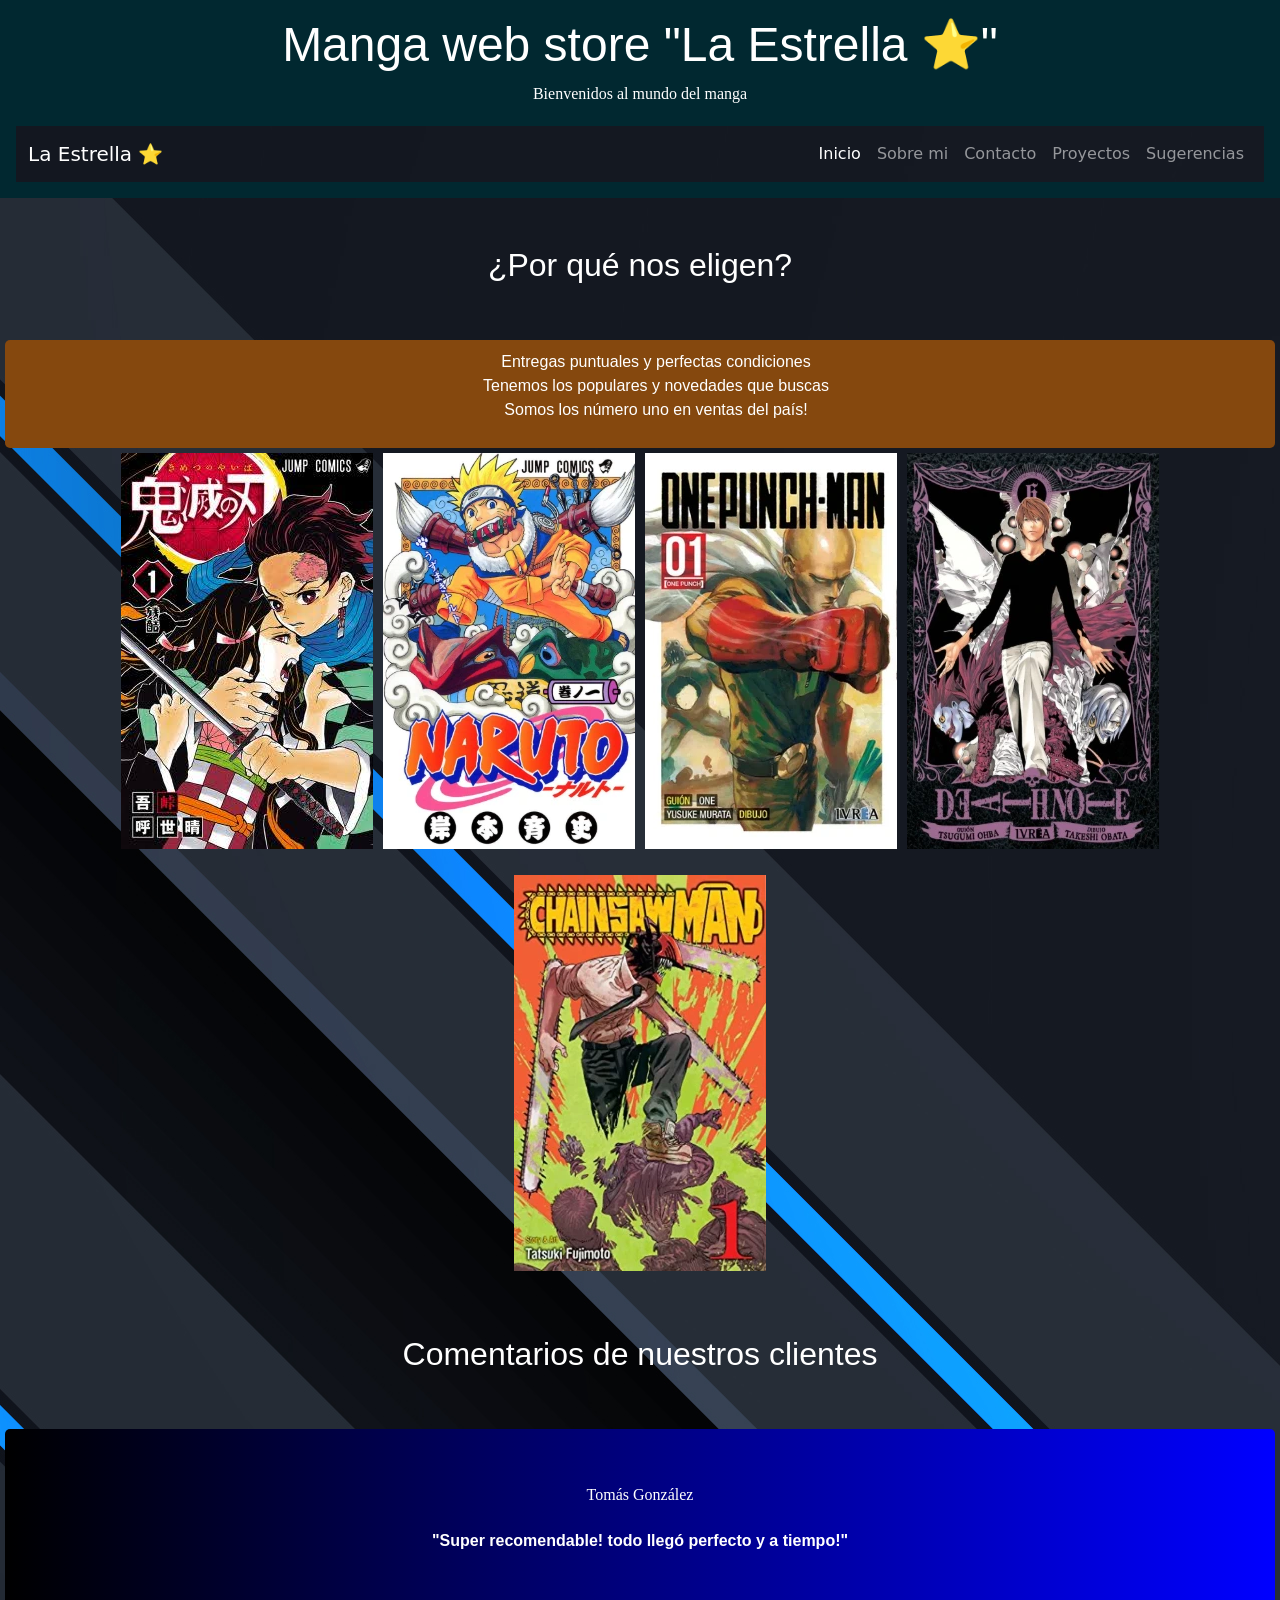
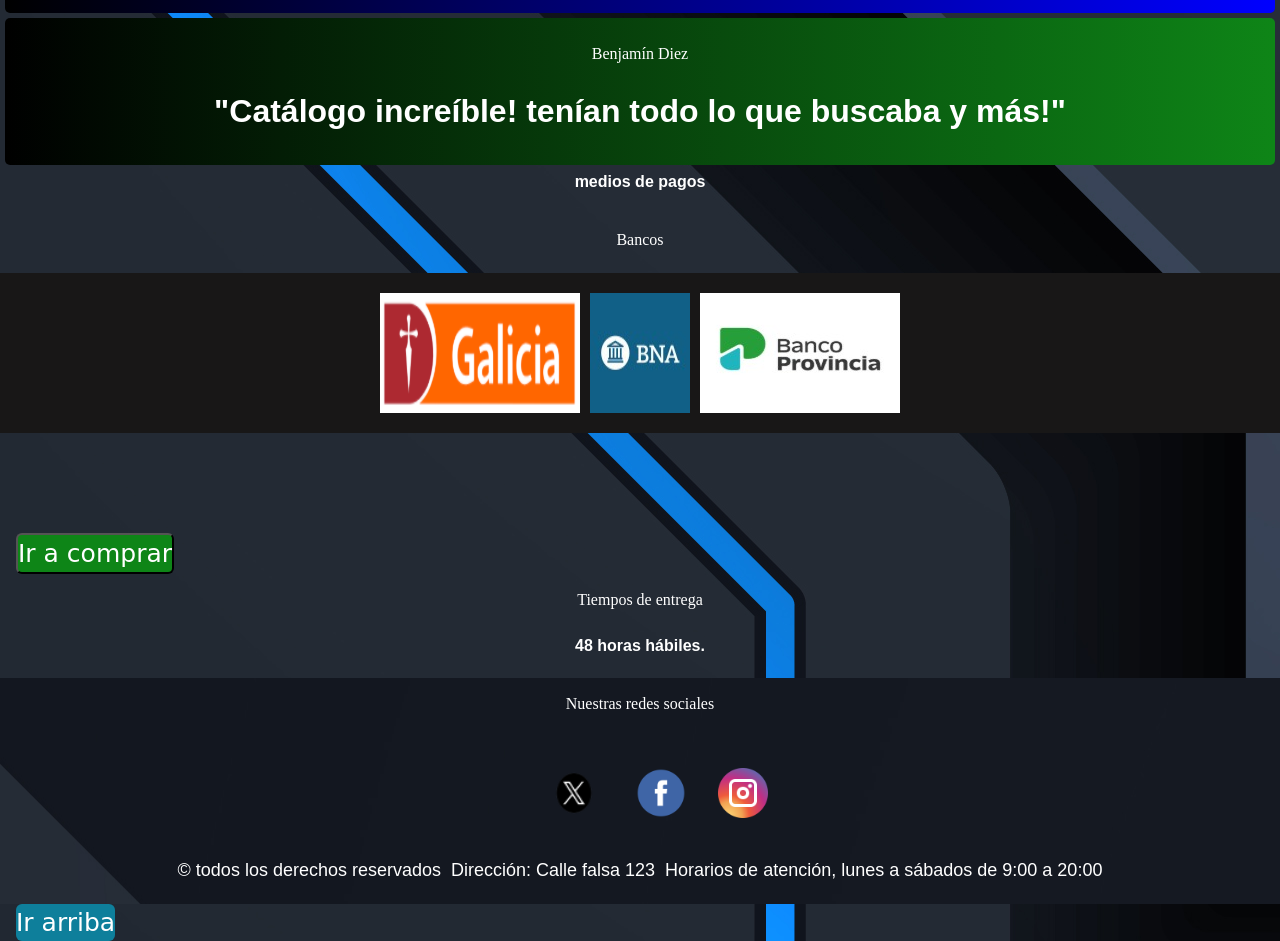
==== index.html @ 61026eee "Add files via upload" ====
<!DOCTYPE html>
<html lang="es">

<head>
    <meta charset="UTF-8">
    <meta name="viewport" content="width=device-width, initial-scale=1.0">

    <meta name="description" content="Somos tu tienda online favorita de mangas, comics, novelas gráficas y mucho más!">
    <meta name="keywords" content="manga, anime, videojuegos, comics, novela graficas, libros, tcg">
    <meta name="author" content="Lucas Salsamendi">

    <meta name="robots" content="index, follow">

    <title>Manga web store, La Estrella ⭐</title>
    <link rel="stylesheet" href="https://cdnjs.cloudflare.com/ajax/libs/animate.css/4.1.1/animate.min.css" />
    <link href="https://cdn.jsdelivr.net/npm/bootstrap@5.3.8/dist/css/bootstrap.min.css" rel="stylesheet"
        integrity="sha384-sRIl4kxILFvY47J16cr9ZwB07vP4J8+LH7qKQnuqkuIAvNWLzeN8tE5YBujZqJLB" crossorigin="anonymous">
    <link rel="stylesheet" href="css/main.css">
</head>

<body>

    <header>

        <h1>Manga web store "La Estrella ⭐"</h1>

        <p>Bienvenidos al mundo del manga</p>

        <nav class="navbar navbar-expand-md navbar-dark bg-dark">
            <div class="container-fluid">
                <a class="navbar-brand" href="#">La Estrella ⭐</a>
                <button class="navbar-toggler" type="button" data-bs-toggle="collapse" data-bs-target="#menuPrincipal"
                    aria-controls="menuPrincipal" aria-expanded="false" aria-label="Abrir menú">
                    <span class="navbar-toggler-icon"></span>
                </button>
                <div class="collapse navbar-collapse" id="menuPrincipal">
                    <ul class="navbar-nav ms-auto">
                        <li class="nav-item"><a class="nav-link active" href="#">Inicio</a></li>
                        <li class="nav-item"><a class="nav-link" href="pages/sobre_mi.html">Sobre mi</a></li>
                        <li class="nav-item"><a class="nav-link" href="pages/contacto.html">Contacto</a></li>
                        <li class="nav-item"><a class="nav-link" href="pages/proyectos.html">Proyectos</a></li>
                        <li class="nav-item"><a class="nav-link" href="pages/sugerencias.html">Sugerencias</a></li>
                    </ul>
                </div>
            </div>
        </nav>
    </header>

    <main>

        <h2>¿Por qué nos eligen?</h2>

        <section class="card-tercera animate__animated animate__backInLeft">
            <ul>
                <li>Entregas puntuales y perfectas condiciones</li>
                <li>Tenemos los populares y novedades que buscas</li>
                <li>Somos los número uno en ventas del país!</li>
            </ul>
        </section>



        <section class="hero-section">

            <figure class="portada"><img src="img/portada-demon-slayer.jpg" alt="Demon Slayer 01"></figure>
            <figure class="portada"><img src="img/portada-naruto.webp" alt="Naruto 01"></figure>
            <figure class="portada"><img src="img/portada-one-punch-man.webp" alt="One Punch Man 01"></figure>
            <figure class="portada"><img src="img/portada-death-note.webp" alt="Death Note"></figure>
            <figure class="portada"><img src="img/portada-chainsaw-man.webp" alt="Chainsaw Man"></figure>

        </section>

        <h2>Comentarios de nuestros clientes</h2>

        <section">

            <div class="card-primera">
                <h3>Tomás González</h3>
                <p>"Super recomendable! todo llegó perfecto y a tiempo!"</p>
            </div>

            <div class="card-segunda">
                <h3>Benjamín Diez</h3>
                <p>"Catálogo increíble! tenían todo lo que buscaba y más!"</p>
            </div>
            </section>

            <section>
                <p>medios de pagos</p>

                <h3>Bancos</h3>

                <div class="contenedor-bancos">
                    <img src="img/galicia.png" alt="Banco Galicia">
                    <img src="img/nacion.jpg" alt="Banco Nación">
                    <img src="img/provincia.jpg" alt="Banco Provincia">
                </div>



                <button class="boton-comprar">Ir a comprar</button>


                <h3>Tiempos de entrega</h3>
                <p>48 horas hábiles.</p>
            </section>

    </main>

    <footer>

        <h3>Nuestras redes sociales</h3>

        <ul>
            <li><a href="https://x.com/" target="_blank"><img src="img/x.png" alt="X"></a></li>
            <li><a href="https://www.facebook.com" target="_blank"><img src="img/facebook.png" alt="Facebook"></a></li>
            <li><a href="https://www.instagram.com/" target="_blank"><img src="img/instagram.png" alt="Instagram"></a>
            </li>
        </ul>

        <div class="pie-de-pagina">
            <p>&copy; todos los derechos reservados</p>
            <p>Dirección: Calle falsa 123</p>
            <p>Horarios de atención, lunes a sábados de 9:00 a 20:00</p>
        </div>
    </footer>

    <a href="#" class="boton-arriba">Ir arriba</a>

    <script src="https://cdn.jsdelivr.net/npm/bootstrap@5.3.8/dist/js/bootstrap.bundle.min.js"
        integrity="sha384-FKyoEForCGlyvwx9Hj09JcYn3nv7wiPVlz7YYwJrWVcXK/BmnVDxM+D2scQbITxI"
        crossorigin="anonymous"></script>
</body>

</html>
---- css/main.css ----
* {
  margin: 0;
  padding: 0;
  box-sizing: border-box;
}

.boton-arriba, .boton-comprar {
  display: inline-block;
  pad: 10px 15px;
  text-decoration: none;
  border-radius: 6px;
  margin-left: 1rem;
}

.contacto-email, .contacto-wssp {
  display: flex;
  width: 100px;
  height: 100px;
}

body {
  background-color: #0a6177;
  background-image: url("/img/fondo.jpg");
}
@media (max-width: 900px) {
  body {
    overflow: hidden;
    width: 100%;
    height: 100%;
  }
}
@media (max-width: 768px) {
  body {
    overflow: hidden;
    width: 100%;
    height: 100%;
  }
}

.hero-section {
  display: flex;
  justify-content: center;
  gap: 10px;
  flex-wrap: wrap;
}
.hero-section figure img:hover {
  transform: scale(1.05);
}

main ul {
  list-style: none;
  font-family: Verdana, Geneva, Tahoma, sans-serif;
}
main p {
  display: flex;
  justify-content: center;
  font-family: Verdana, Geneva, Tahoma, sans-serif;
  font-weight: bold;
}
main .contenedor-goku {
  display: flex;
  justify-content: center;
}
main .contenedor-gon {
  display: flex;
  justify-content: center;
}
main .seccion-contacto {
  display: flex;
  justify-content: center;
}

h1 {
  text-align: center;
  font-size: 3rem;
  font-family: "Franklin Gothic Medium", "Arial Narrow", Arial, sans-serif;
}
@media (max-width: 900px) {
  h1 {
    font-size: 1.9rem;
  }
}
@media (max-width: 768px) {
  h1 {
    font-size: 1.5rem;
  }
}

h2 {
  font-size: 2rem;
  text-align: center;
  padding: 3rem;
  font-family: "Franklin Gothic Medium", "Arial Narrow", Arial, sans-serif;
  color: #ffffff;
}

h3 {
  font-size: 1rem;
  text-align: center;
  padding: 1rem;
  color: #ffffff;
  font-family: Georgia, "Times New Roman", Times, serif;
}

p {
  font-family: "Times New Roman", Times, serif;
  margin-bottom: 20px;
  color: #ffffff;
}

nav {
  background-color: rgba(24, 95, 175, 0.8470588235);
  background-image: url("/img/fondo.jpg");
}
@media (max-width: 900px) {
  nav {
    font-size: 1.9rem;
  }
}
@media (max-width: 768px) {
  nav {
    display: flex;
    flex-wrap: wrap;
    font-size: 1rem;
    padding: 0.1rem;
    margin: 0rem;
  }
}

header {
  background-color: #012830;
  color: #ffffff;
  padding: 1rem;
  text-align: center;
}

footer {
  background-color: #cedde0;
  color: #181717;
  background-image: url("/img/fondo.jpg");
}
footer ul {
  list-style: none;
  display: flex;
  justify-content: center;
}
footer li {
  display: block;
  padding: 1rem;
  font-size: 3rem;
}
footer p {
  font-family: "Franklin Gothic Medium", "Arial Narrow", Arial, sans-serif;
  font-size: 18px;
}
footer .pie-de-pagina {
  display: flex;
  justify-content: center;
  gap: 10px;
}

.contenedor-bancos {
  display: flex;
  justify-content: center;
  gap: 10px;
  background-color: #181717;
  padding: 20px 20px;
}
@media (max-width: 900px) {
  .contenedor-bancos {
    padding: 0.2rem;
    margin: 0rem;
  }
}
@media (max-width: 768px) {
  .contenedor-bancos {
    padding: 0.2rem;
    flex-wrap: wrap;
  }
}

.boton-arriba {
  background-color: #0e7f9b;
  color: #ffffff;
  font-size: 25px;
}

.boton-comprar {
  background-color: #0e8517;
  color: #ffffff;
  font-size: 25px;
  margin-top: 100px;
}

.card-primera {
  background-color: blue;
  color: white;
  border-radius: 5px;
  padding: 10px;
  margin: 5px;
  background: linear-gradient(to left, blue, black);
  padding: 40px;
}
@media (max-width: 900px) {
  .card-primera {
    font-size: 1.9rem;
  }
}
@media (max-width: 768px) {
  .card-primera {
    font-size: 1rem;
  }
}

.card-segunda {
  background-color: #0e8517;
  color: #ffffff;
  border-radius: 5px;
  padding: 10px;
  margin: 5px;
  background: linear-gradient(to left, #0e8517, black);
  font-size: xx-large;
}

.card-tercera {
  background-color: #85480e;
  color: #ffffff;
  border-radius: 5px;
  padding: 10px;
  margin: 5px;
  font-size: 1rem;
}
.card-tercera ul li {
  display: flex;
  justify-content: center;
}
@media (max-width: 900px) {
  .card-tercera ul li {
    font-size: 1.9rem;
  }
}
@media (max-width: 768px) {
  .card-tercera ul li {
    font-size: 0.8rem;
  }
}

.contenedor-general-formulario {
  display: flex;
  justify-content: center;
}
.contenedor-general-formulario .form-container {
  background: #ffffff;
  padding: 30px;
  border-width: 1px;
  border-style: solid;
  border-color: #e0e0e0;
  border-radius: 12px;
  width: 100%;
  max-width: 500px;
  box-shadow: 0 4px 15px rgba(0, 0, 0, 0.0509803922);
}
.contenedor-general-formulario .form-container h2 {
  color: #333333;
  margin-bottom: 8px;
  font-size: 24px;
}
.contenedor-general-formulario .form-container p {
  color: #666666;
  font-size: 14px;
  margin-bottom: 20px;
}
.contenedor-general-formulario .input-group {
  margin-bottom: 18px;
  display: flex;
  flex-direction: column;
}
.contenedor-general-formulario .input-group label {
  font-size: 13px;
  font-weight: 600;
  color: #444444;
  margin-bottom: 6px;
}
.contenedor-general-formulario .input-group input,
.contenedor-general-formulario .input-group select,
.contenedor-general-formulario .input-group textarea {
  padding: 12px;
  border: 1px solid #ccc;
  border-radius: 6px;
  font-size: 14px;
  outline: none;
  transition: border-color 0.2s ease;
}
.contenedor-general-formulario .input-group input:focus,
.contenedor-general-formulario .input-group select:focus,
.contenedor-general-formulario .input-group textarea:focus {
  border-color: #007bff;
}
.contenedor-general-formulario .btn-submit {
  background-color: #007bff;
  color: white;
  padding: 12px;
  border: none;
  border-radius: 6px;
  font-size: 16px;
  font-weight: 600;
  cursor: pointer;
  width: 100%;
  transition: background-color 0.2s ease;
}
.contenedor-general-formulario .btn-submit:hover {
  background-color: #0056b3;
}

/*# sourceMappingURL=main.css.map */
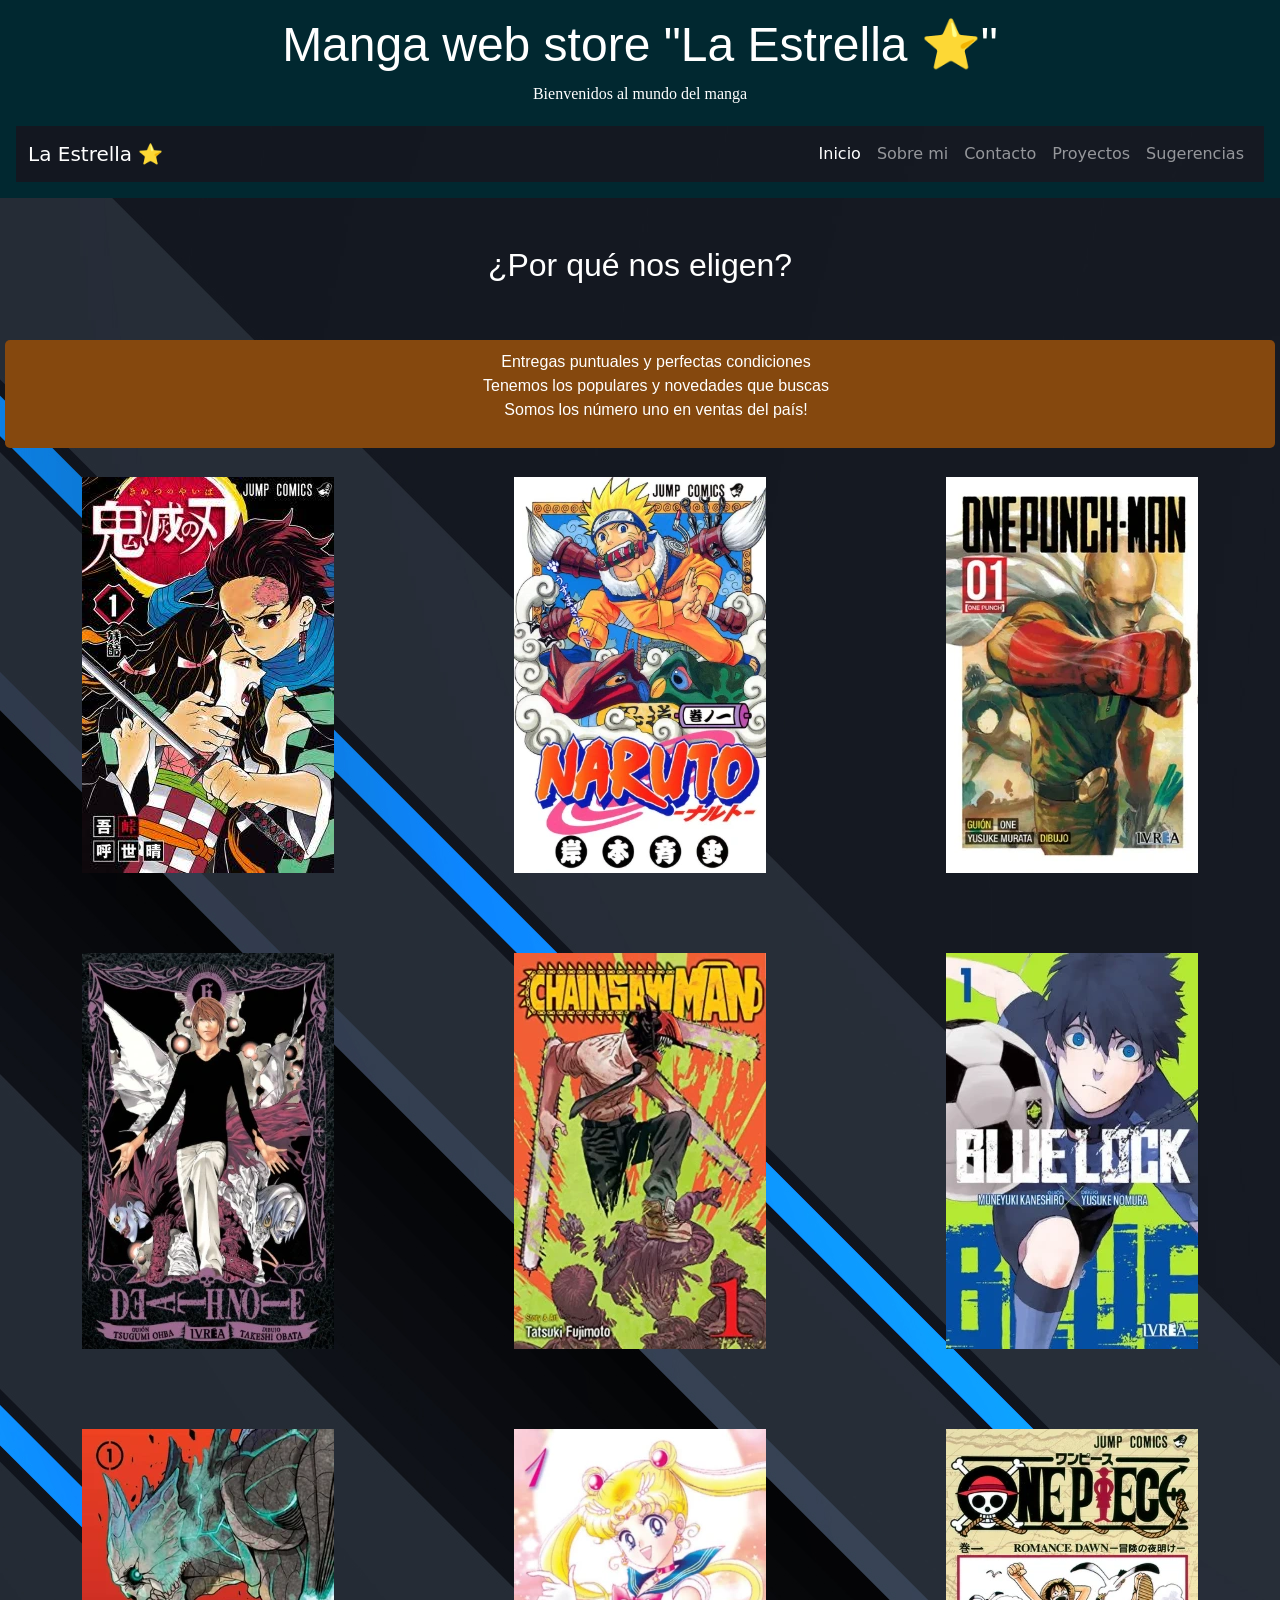
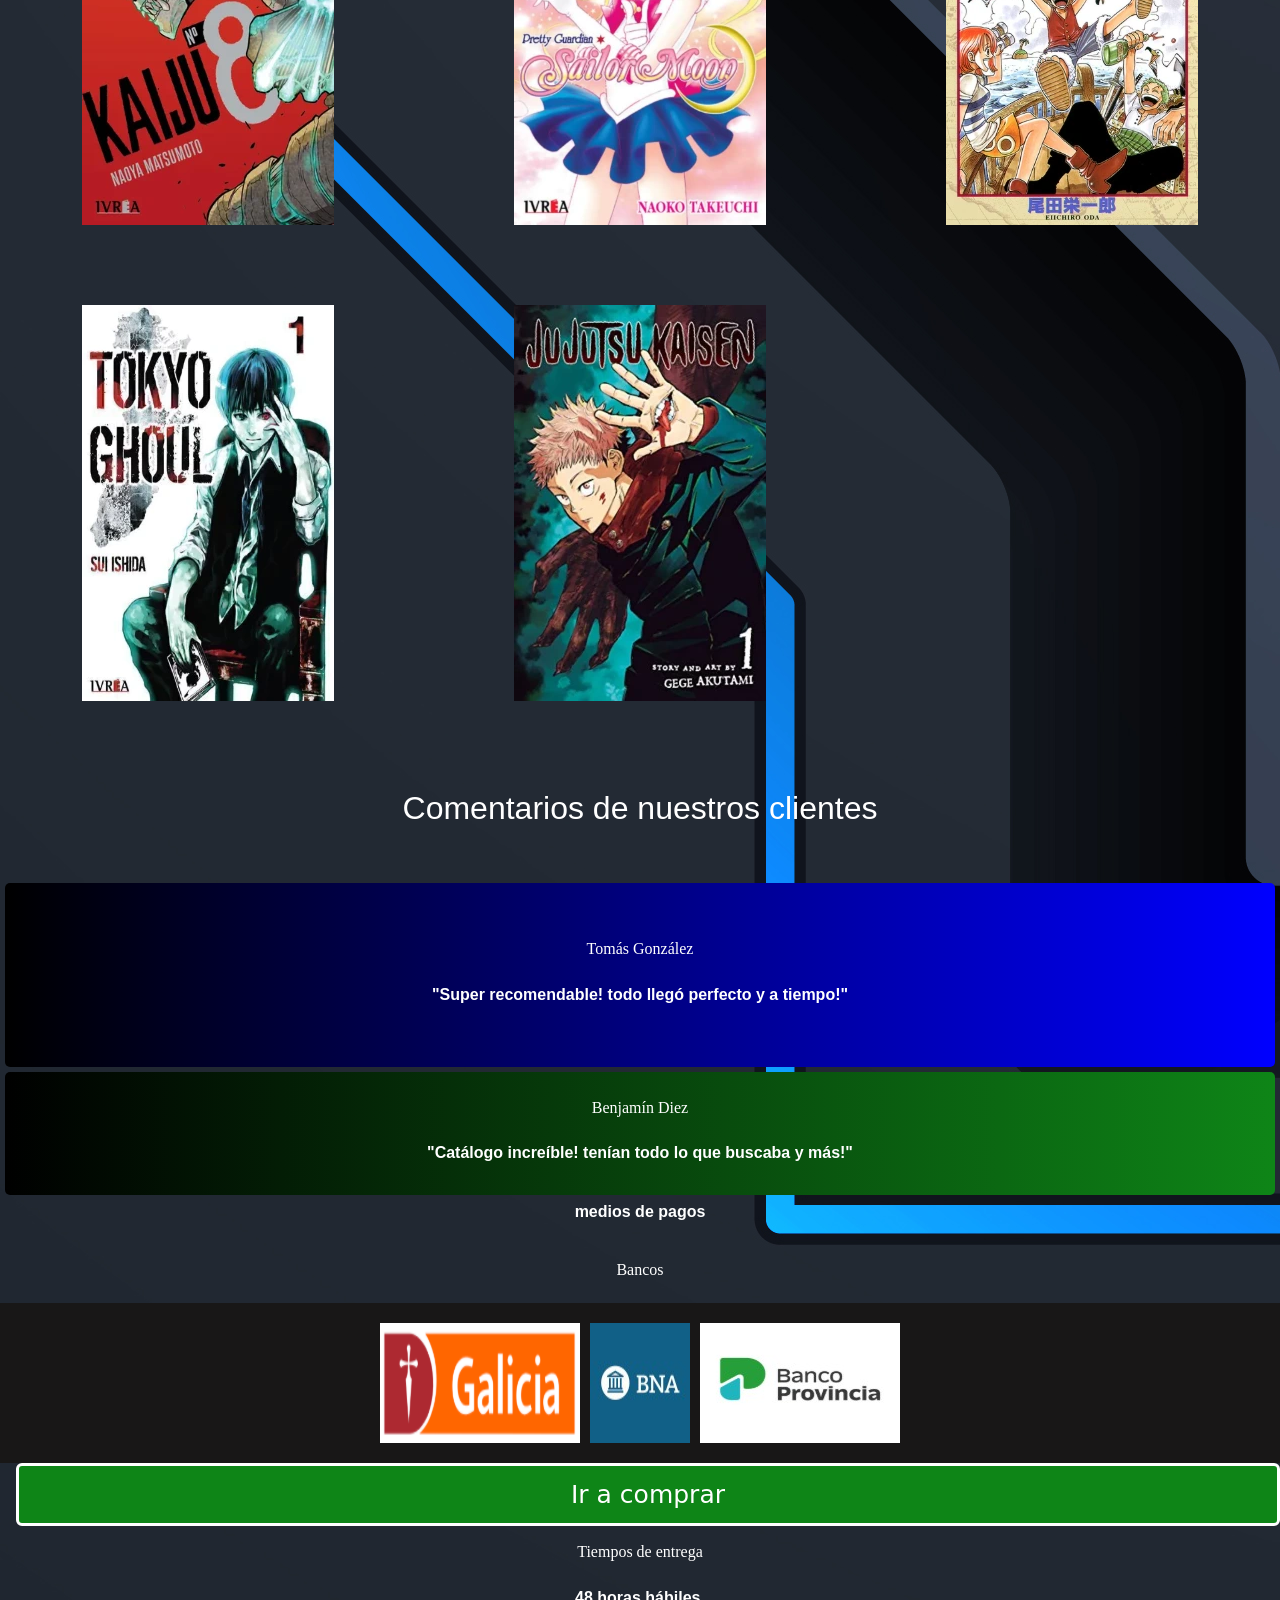
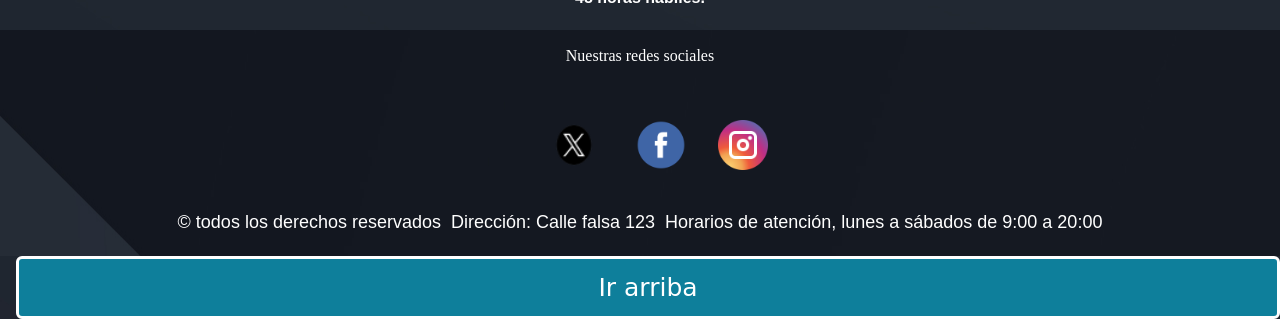
==== commit 552d1ce5: "se sube el proyecto final" ====
--- a/index.html
+++ b/index.html
@@ -67,12 +67,18 @@
             <figure class="portada"><img src="img/portada-one-punch-man.webp" alt="One Punch Man 01"></figure>
             <figure class="portada"><img src="img/portada-death-note.webp" alt="Death Note"></figure>
             <figure class="portada"><img src="img/portada-chainsaw-man.webp" alt="Chainsaw Man"></figure>
+            <figure class="portada"><img src="img/portada-blue-lock.webp" alt=""></figure>
+            <figure class="portada"><img src="img/portada-kaiju-n8-.webp" alt=""></figure>
+            <figure class="portada"><img src="img/portada-sailor-moon.webp" alt=""></figure>
+            <figure class="portada"><img src="img/portada-one-piece.webp" alt=""></figure>
+            <figure class="portada"><img src="img/portada-tokyo-ghoul.webp" alt=""></figure>
+            <figure class="portada"><img src="img/portada-jujutsu-kaizen.webp" alt=""></figure>
 
         </section>
 
         <h2>Comentarios de nuestros clientes</h2>
 
-        <section">
+        <section>
 
             <div class="card-primera">
                 <h3>Tomás González</h3>
@@ -83,27 +89,28 @@
                 <h3>Benjamín Diez</h3>
                 <p>"Catálogo increíble! tenían todo lo que buscaba y más!"</p>
             </div>
-            </section>
+        </section>
 
-            <section>
-                <p>medios de pagos</p>
+        <section>
+            <p>medios de pagos</p>
 
-                <h3>Bancos</h3>
+            <h3>Bancos</h3>
 
-                <div class="contenedor-bancos">
-                    <img src="img/galicia.png" alt="Banco Galicia">
-                    <img src="img/nacion.jpg" alt="Banco Nación">
-                    <img src="img/provincia.jpg" alt="Banco Provincia">
-                </div>
+            <div class="contenedor-bancos">
+                <img src="img/galicia.png" alt="Banco Galicia">
+                <img src="img/nacion.jpg" alt="Banco Nación">
+                <img src="img/provincia.jpg" alt="Banco Provincia">
+            </div>
 
 
 
-                <button class="boton-comprar">Ir a comprar</button>
+            <a href="#" class="boton-comprar">Ir a comprar</a>
 
 
-                <h3>Tiempos de entrega</h3>
-                <p>48 horas hábiles.</p>
-            </section>
+
+            <h3>Tiempos de entrega</h3>
+            <p>48 horas hábiles.</p>
+        </section>
 
     </main>
 
--- a/css/main.css
+++ b/css/main.css
@@ -5,9 +5,9 @@
 }
 
 .boton-arriba, .boton-comprar {
-  display: inline-block;
-  pad: 10px 15px;
+  padding: 10px 15px;
   text-decoration: none;
+  border: solid;
   border-radius: 6px;
   margin-left: 1rem;
 }
@@ -22,26 +22,26 @@
   background-color: #0a6177;
   background-image: url("/img/fondo.jpg");
 }
-@media (max-width: 900px) {
-  body {
-    overflow: hidden;
-    width: 100%;
-    height: 100%;
-  }
-}
-@media (max-width: 768px) {
-  body {
-    overflow: hidden;
-    width: 100%;
-    height: 100%;
-  }
-}
 
 .hero-section {
-  display: flex;
-  justify-content: center;
-  gap: 10px;
-  flex-wrap: wrap;
+  display: grid;
+  grid-template-columns: repeat(3, 1fr);
+  gap: 16px;
+}
+@media (max-width: 900px) {
+  .hero-section {
+    grid-template-columns: 1fr;
+  }
+}
+@media (max-width: 768px) {
+  .hero-section {
+    grid-template-columns: 1fr;
+  }
+}
+.hero-section .portada {
+  padding: 24px;
+  text-align: center;
+  border-radius: 8px;
 }
 .hero-section figure img:hover {
   transform: scale(1.05);
@@ -61,9 +61,33 @@
   display: flex;
   justify-content: center;
 }
+@media (max-width: 900px) {
+  main .contenedor-goku {
+    width: 100%;
+    height: 500px;
+  }
+}
+@media (max-width: 768px) {
+  main .contenedor-goku {
+    width: 100%;
+    height: 235px;
+  }
+}
 main .contenedor-gon {
   display: flex;
   justify-content: center;
+}
+@media (max-width: 900px) {
+  main .contenedor-gon {
+    width: 100%;
+    height: 500px;
+  }
+}
+@media (max-width: 768px) {
+  main .contenedor-gon {
+    width: 100%;
+    height: 250px;
+  }
 }
 main .seccion-contacto {
   display: flex;
@@ -107,6 +131,16 @@
   margin-bottom: 20px;
   color: #ffffff;
 }
+@media (max-width: 900px) {
+  p {
+    font-size: 1.9rem;
+  }
+}
+@media (max-width: 768px) {
+  p {
+    font-size: 1.5rem;
+  }
+}
 
 nav {
   background-color: rgba(24, 95, 175, 0.8470588235);
@@ -114,7 +148,7 @@
 }
 @media (max-width: 900px) {
   nav {
-    font-size: 1.9rem;
+    font-size: 1.6rem;
   }
 }
 @media (max-width: 768px) {
@@ -180,26 +214,35 @@
 }
 
 .boton-arriba {
+  display: flex;
+  justify-content: center;
   background-color: #0e7f9b;
   color: #ffffff;
   font-size: 25px;
 }
 
 .boton-comprar {
+  display: flex;
+  justify-content: center;
   background-color: #0e8517;
   color: #ffffff;
   font-size: 25px;
-  margin-top: 100px;
 }
 
 .card-primera {
-  background-color: blue;
-  color: white;
+  background-color: #0000ff;
+  color: #ffffff;
   border-radius: 5px;
   padding: 10px;
   margin: 5px;
-  background: linear-gradient(to left, blue, black);
+  background: linear-gradient(to left, #0000ff, #000000);
   padding: 40px;
+  transform: scale(1);
+  transition: background 0.3s ease, transform 0.3s ease;
+}
+.card-primera :hover {
+  background: #324cda;
+  transform: scale(1);
 }
 @media (max-width: 900px) {
   .card-primera {
@@ -219,7 +262,16 @@
   padding: 10px;
   margin: 5px;
   background: linear-gradient(to left, #0e8517, black);
-  font-size: xx-large;
+}
+@media (max-width: 900px) {
+  .card-segunda {
+    font-size: 1.9rem;
+  }
+}
+@media (max-width: 768px) {
+  .card-segunda {
+    font-size: 1rem;
+  }
 }
 
 .card-tercera {
@@ -241,7 +293,7 @@
 }
 @media (max-width: 768px) {
   .card-tercera ul li {
-    font-size: 0.8rem;
+    font-size: 1rem;
   }
 }
 
